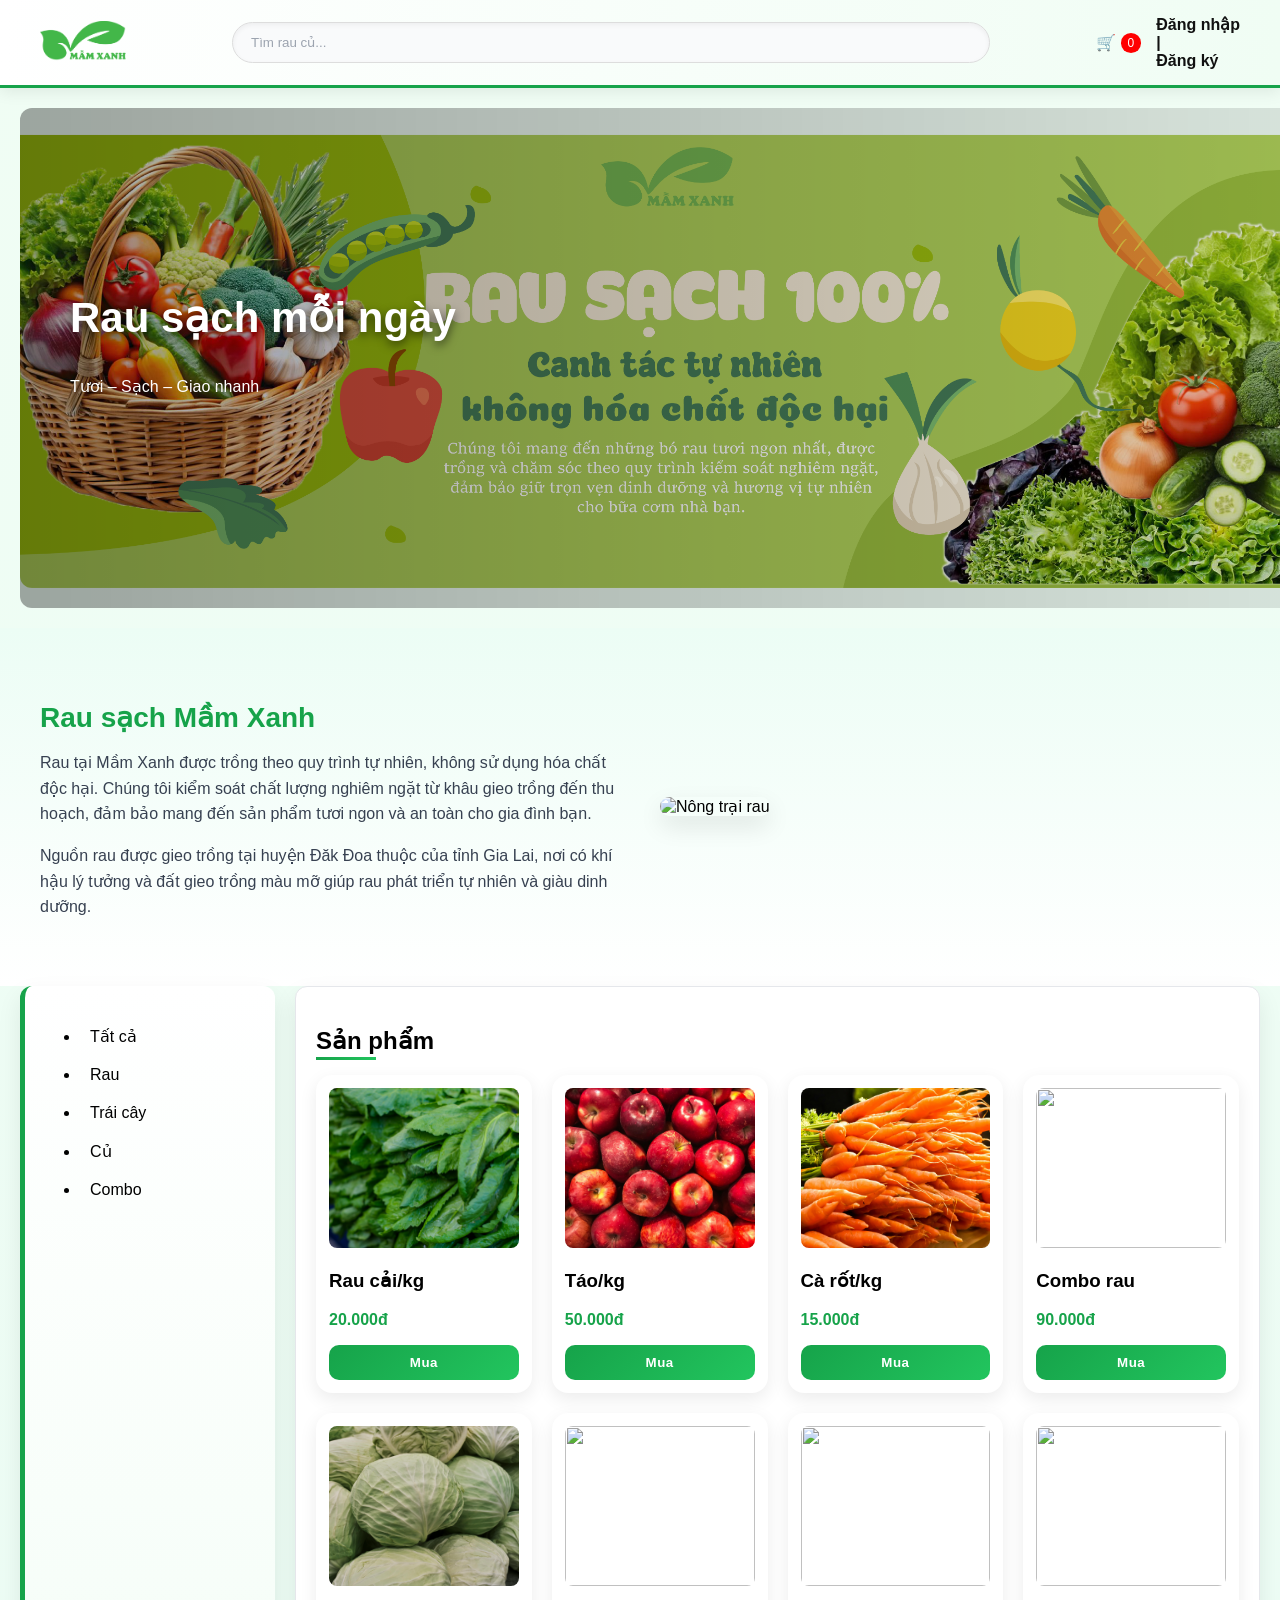
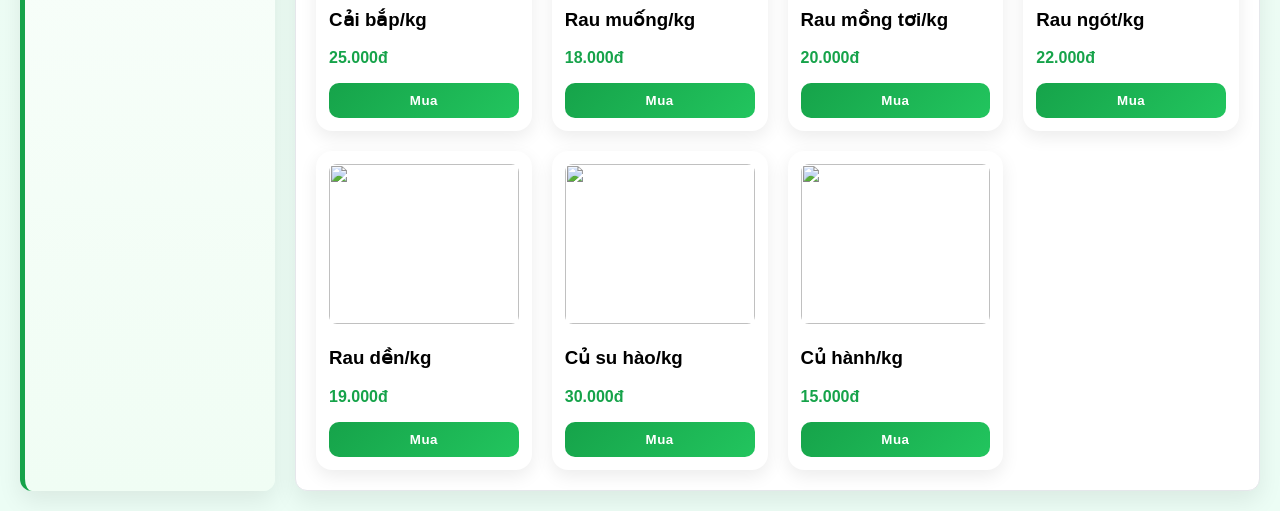
==== shop/index.html @ 41ecc7d5 "Add files via upload" ====
<!DOCTYPE html>
<html>
<head>
  <title>RAU SẠCH ĐĂK ĐOA</title>
  <link rel="stylesheet" href="style.css">
</head>
<body>

<header class="header">
  <div class="logo">
    <img src="logo.png">
  </div>

  <input class="search" placeholder="Tìm rau củ...">

  <div class="right">
    <a href="cart.html">🛒 <span id="cart-count">0</span></a>

    <!-- USER MENU FIX -->
    <div class="user-menu" id="user-menu">
      <span id="user-name"></span>

      <div class="dropdown" id="dropdown" style="display:none;">
        <p id="user-greeting"></p>
        <button id="logout-btn">Đăng xuất</button>
      </div>
    </div>

  </div>
</header>

  <section class="hero">
  <div class="slider">
    <div class="slides" id="slides">
      <img src="BANNER 1.png">
      <img src="BANNER 2.png">
    </div>
  </div>

  <div class="hero-text">
    <h1>Rau sạch mỗi ngày</h1>
    <p>Tươi – Sạch – Giao nhanh</p>
  </div>
</section>
<!-- ===== ABOUT ===== -->
<section class="about">
  <div class="about-container">
    <div class="about-text">
      <h2>Rau sạch Mầm Xanh</h2>
      <p>
        Rau tại Mầm Xanh được trồng theo quy trình tự nhiên, không sử dụng hóa chất độc hại.
        Chúng tôi kiểm soát chất lượng nghiêm ngặt từ khâu gieo trồng đến thu hoạch,
        đảm bảo mang đến sản phẩm tươi ngon và an toàn cho gia đình bạn.
      </p>
      <p>
        Nguồn rau được gieo trồng tại huyện Đăk Đoa thuộc của tỉnh Gia Lai,
        nơi có khí hậu lý tưởng và đất gieo trồng màu mỡ giúp rau phát triển tự nhiên và giàu dinh dưỡng.
      </p>
    </div>

    <div class="about-img">
      <img src="vườn rau.jpg" alt="Nông trại rau">
    </div>
  </div>
</section>



<div class="container">
  <aside class="sidebar">
    <ul>
      <li onclick="filterCategory('all')">Tất cả</li>
      <li onclick="filterCategory('vegetable')">Rau</li>
      <li onclick="filterCategory('fruit')">Trái cây</li>
      <li onclick="filterCategory('root')">Củ</li>
      <li onclick="filterCategory('combo')">Combo</li>
    </ul>
  </aside>

  <main class="main">
    <h2>Sản phẩm</h2>
    <div id="products" class="grid"></div>
  </main>
</div>

<script src="script.js"></script>
</body>
</html>
---- shop/style.css ----
/* RESET */
body {
  margin: 0;
  font-family: Arial;
  background: #f0fdf4;
}

/* ===== MÀU ===== */
:root {
  --main-green: #16a34a;
  --green-light: #dcfce7;
  --green-hover: #15803d;
  --accent: #22c55e;
}

/* ===== HEADER ===== */
.header {
  display: flex;
  align-items: center;
  justify-content: space-between;
  padding: 15px 40px;
  background: linear-gradient(90deg, #ffffff, #f0fdf4);
  border-bottom: 3px solid var(--main-green);
  box-shadow: 0 4px 15px rgba(0,0,0,0.08);
}

.logo img {
  height: 40px;
}

/* SEARCH */
.search {
  width: 60%;
  padding: 12px 18px;
  border-radius: 30px;
  border: 1px solid #ddd;
  background: #f9fafb;
  transition: 0.3s;
}

.search:focus {
  border: 1px solid var(--main-green);
  box-shadow: 0 0 10px rgba(34,197,94,0.4);
}

/* CART */
#cart-count {
  background: red;
  color: white;
  border-radius: 50%;
  padding: 3px 7px;
  font-size: 12px;
}

/* ===== HERO ===== */
.hero {
  position: relative;
  margin: 20px;
  border-radius: 15px;
  overflow: hidden;
}

.hero img {
  width: 100%;
  height: 300px;
  object-fit: cover;
}

/* FIX banner đẹp */
.hero::after {
  content: "";
  position: absolute;
  inset: 0;
  background: linear-gradient(to right, rgba(0,0,0,0.35), rgba(0,0,0,0.1));
}

.hero-text {
  position: absolute;
  top: 30%;
  left: 50px;
  color: white;
  z-index: 2;
}

.hero-text h1 {
  font-size: 42px;
  text-shadow: 0 4px 10px rgba(0,0,0,0.6);
}

/* ===== LAYOUT ===== */
.container {
  display: flex;
  gap: 20px;
  padding: 0 20px 20px;
}

/* SIDEBAR */
.sidebar {
  width: 220px;
  background: linear-gradient(180deg, #fff, #f0fdf4);
  border-left: 5px solid var(--main-green);
  border-radius: 12px;
  padding: 15px;
  box-shadow: 0 10px 25px rgba(0,0,0,0.08);
}

.sidebar li {
  padding: 10px;
  cursor: pointer;
  position: relative;
}

.sidebar li:hover {
  background: var(--main-green);
  color: white;
}

/* hiệu ứng viền chạy */
.sidebar li::before {
  content: "";
  position: absolute;
  left: -10px;
  top: 50%;
  width: 5px;
  height: 0;
  background: var(--main-green);
  transform: translateY(-50%);
  transition: 0.3s;
}

.sidebar li:hover::before {
  height: 70%;
}

/* MAIN */
.main {
  flex: 1;
  background: white;
  padding: 20px;
  border-radius: 12px;
  border: 1px solid #e5e7eb;
  box-shadow: 0 10px 25px rgba(0,0,0,0.08);
}

/* title đẹp */
.main h2 {
  position: relative;
}

.main h2::after {
  content: "";
  width: 60px;
  height: 3px;
  background: linear-gradient(90deg, #16a34a, #22c55e);
  position: absolute;
  bottom: -5px;
  left: 0;
}

/* ===== PRODUCTS ===== */
.grid {
  display: grid;
  grid-template-columns: repeat(4, 1fr);
  gap: 20px;
}

.product {
  background: white;
  padding: 12px;
  border-radius: 16px;
  border: 1px solid #eee;
  box-shadow: 0 6px 18px rgba(0,0,0,0.08);
  transition: 0.3s;
  position: relative;
  overflow: hidden;
}

.product:hover {
  transform: translateY(-8px) scale(1.02);
  border: 1px solid var(--accent);
  box-shadow: 0 15px 35px rgba(34,197,94,0.25);
}

/* ánh sáng hover */
.product::after {
  content: "";
  position: absolute;
  left: -100%;
  width: 100%;
  height: 100%;
  background: linear-gradient(120deg, transparent, rgba(255,255,255,0.4), transparent);
  transition: 0.6s;
}

.product:hover::after {
  left: 100%;
}

/* badge */
.product::before {
  content: "Fresh";
  position: absolute;
  top: 10px;
  left: 10px;
  background: #22c55e;
  color: white;
  font-size: 12px;
  padding: 4px 8px;
  border-radius: 6px;
}

.product img {
  width: 100%;
  height: 160px;
  object-fit: cover;
  border-radius: 8px;
  transition: 0.3s;
}

.product:hover img {
  transform: scale(1.05);
}

.product p {
  color: var(--main-green);
  font-weight: bold;
}

.product button {
  width: 100%;
  padding: 10px;
  background: linear-gradient(135deg, #16a34a, #22c55e);
  border: none;
  color: white;
  border-radius: 10px;
}

.product button:hover {
  background: linear-gradient(135deg, #15803d, #16a34a);
}

/* ===== CART ===== */
.cart-item {
  display: flex;
  gap: 15px;
  padding: 15px;
  background: white;
  border-radius: 12px;
  border: 1px solid #e5e7eb;
  box-shadow: 0 8px 20px rgba(0,0,0,0.08);
  transition: 0.2s;
}

.cart-item:hover {
  transform: scale(1.01);
}

.cart-summary {
  background: linear-gradient(180deg, #fff, #f0fdf4);
  border-radius: 12px;
  padding: 20px;
  box-shadow: 0 15px 30px rgba(0,0,0,0.1);
}

/* ===== ADDRESS ===== */
.address-box {
  border-left: 4px solid var(--main-green);
  background: white;
  padding: 15px;
  border-radius: 12px;
}

/* ===== BUTTON ===== */
button {
  cursor: pointer;
  transition: 0.2s;
}

button:hover {
  transform: translateY(-2px);
}
/* ===== FIX USER AREA ===== */
.right {
  display: flex;
  align-items: center;
  gap: 15px;
}

/* user name */
#user-name {
  font-weight: 600;
  cursor: pointer;
  color: #111;
}

/* icon + số + text nằm gọn */
.right a {
  display: flex;
  align-items: center;
  gap: 5px;
  text-decoration: none;
  color: #111;
}

/* ===== DROPDOWN ĐẸP HƠN ===== */
.dropdown {
  min-width: 200px;
  padding: 15px;
  border-radius: 12px;
  background: white;
  box-shadow: 0 15px 35px rgba(0,0,0,0.15);

  /* fix vị trí */
  right: 0;
  top: 45px;
}

/* greeting */
#user-greeting {
  font-weight: 500;
  margin-bottom: 10px;
  color: #16a34a;
}

/* button logout */
.dropdown button {
  width: 100%;
  padding: 10px;
  background: #ef4444;
  color: white;
  border: none;
  border-radius: 8px;
  cursor: pointer;
}

.dropdown button:hover {
  background: #dc2626;
}

/* ===== FIX BỊ LỆCH XUỐNG ===== */
.user-menu {
  display: flex;
  align-items: center;
  position: relative;
}

/* tránh bị nhảy dòng */
.header {
  flex-wrap: nowrap;
}
/* ===== FIX CART LAYOUT (QUAN TRỌNG) ===== */

.cart-page {
  display: flex !important;
  gap: 20px;
  align-items: flex-start;
}

/* chia 2 cột lại chuẩn */
.cart-left {
  flex: 2;
}

.cart-summary {
  flex: 1;
  max-width: 350px;
  position: sticky;
  top: 20px;
}

/* ===== FIX ITEM KHÔNG BỊ DỌC ===== */
.cart-item {
  display: flex !important;
  align-items: center !important;
  gap: 15px;
}

/* ảnh */
.cart-item img {
  width: 100px;
  height: 100px;
  object-fit: cover;
}

/* info */
.cart-info {
  flex: 1;
}

/* ===== FIX NÚT X ===== */
.remove {
  width: 35px;
  height: 35px;
  border-radius: 6px;
  display: flex;
  align-items: center;
  justify-content: center;
}

/* ===== FIX QTY ===== */
.qty {
  display: flex;
  align-items: center;
  gap: 8px;
}

.qty button {
  width: 30px;
  height: 30px;
}

/* ===== SUMMARY KHÔNG RỚT XUỐNG ===== */
.cart-summary {
  height: fit-content;
}
/* ===== RESTORE MÀU CART (KHÔNG PHÁ LAYOUT) ===== */

/* khung trái */
.cart-left {
  background: transparent;
}

/* item đẹp lại */
.cart-item {
  background: linear-gradient(180deg, #ffffff, #f0fdf4);
  border: 1px solid #e5e7eb;
  border-radius: 12px;
  box-shadow: 0 8px 20px rgba(0,0,0,0.08);
}

/* hover nhẹ */
.cart-item:hover {
  box-shadow: 0 12px 25px rgba(22,163,74,0.15);
}

/* giá tiền nổi */
.subtotal {
  color: #16a34a;
  font-size: 16px;
}

/* ===== SUMMARY ĐẸP LẠI ===== */
.cart-summary {
  background: linear-gradient(180deg, #ffffff, #ecfdf5);
  border: 1px solid #d1fae5;
  box-shadow: 0 15px 30px rgba(22,163,74,0.15);
}

/* tiêu đề */
.cart-summary h3 {
  color: #16a34a;
}

/* tổng tiền nổi bật */
.cart-summary h2 {
  color: #16a34a;
  font-weight: bold;
}

/* ===== BUTTON ĐẸP LẠI ===== */
.checkout-btn {
  background: linear-gradient(135deg, #16a34a, #22c55e);
  color: white;
  border-radius: 10px;
}

.checkout-btn:hover {
  background: linear-gradient(135deg, #15803d, #16a34a);
}

.clear-btn {
  background: #6b7280;
  color: white;
  border-radius: 10px;
}

/* ===== ADDRESS BOX ĐẸP LẠI ===== */
.address-box {
  background: linear-gradient(180deg, #ffffff, #f0fdf4);
  border: 1px solid #d1fae5;
  border-left: 5px solid #16a34a;
}

/* nút thêm địa chỉ */
.address-box button {
  background: linear-gradient(135deg, #16a34a, #22c55e);
  border-radius: 8px;
}
/* ===== TỔNG THỂ MÀU SẮC ===== */
body {
  background: linear-gradient(180deg, #f0fdf4, #ecfdf5);
}

/* ===== HEADER XỊN HƠN ===== */
.header {
  background: linear-gradient(90deg, #ffffff, #f0fdf4);
}

/* ===== SEARCH ĐẸP HƠN ===== */
.search {
  background: #f9fafb;
}

.search::placeholder {
  color: #9ca3af;
}

/* ===== SIDEBAR ACTIVE ===== */
.sidebar li {
  position: relative;
}

.sidebar li:hover {
  transform: translateX(5px);
}

/* ===== PRODUCT CARD NÂNG CẤP ===== */
.product {
  position: relative;
  overflow: hidden;
}

.product::before {
  content: "";
  position: absolute;
  inset: 0;
  background: linear-gradient(120deg, transparent, rgba(22,163,74,0.08), transparent);
  opacity: 0;
  transition: 0.3s;
}

.product:hover::before {
  opacity: 1;
}

.product img {
  transition: 0.3s;
}

.product:hover img {
  transform: scale(1.05);
}

/* ===== BUTTON MƯỢT HƠN ===== */
.product button {
  background: linear-gradient(135deg, #16a34a, #22c55e);
}

.product button:hover {
  background: linear-gradient(135deg, #15803d, #16a34a);
}

/* ===== CART ITEM XỊN HƠN ===== */
.cart-item {
  transition: 0.3s;
}

.cart-item:hover {
  transform: translateY(-3px);
}

/* ===== QTY BUTTON ===== */
.qty button {
  transition: 0.2s;
}

.qty button:hover {
  transform: scale(1.1);
}

/* ===== ADDRESS ITEM ===== */
.address-item {
  transition: 0.3s;
}

.address-item:hover {
  transform: translateY(-2px);
  box-shadow: 0 10px 20px rgba(22,163,74,0.1);
}

/* ===== FORM ĐỊA CHỈ ===== */
.address-form input {
  background: #f9fafb;
}

.address-form input:focus {
  background: white;
}

/* ===== BUTTON THÊM ĐỊA CHỈ ===== */
.add-address-btn {
  margin-top: 10px;
  padding: 8px 12px;
  background: linear-gradient(135deg, #16a34a, #22c55e);
  color: white;
  border: none;
  border-radius: 8px;
  cursor: pointer;
}

.add-address-btn:hover {
  background: linear-gradient(135deg, #15803d, #16a34a);
}

/* ===== CART SUMMARY NỔI BẬT ===== */
.cart-summary {
  border: 1px solid #d1fae5;
}

/* ===== TOTAL NHẤN MẠNH ===== */
.cart-summary h2 {
  font-size: 24px;
}

/* ===== SCROLL MƯỢT ===== */
html {
  scroll-behavior: smooth;
}
/* ===== AUTH FULL CENTER FIX ===== */
.auth-page {
  min-height: 100vh;
  display: flex;
  justify-content: center;
  align-items: center;
  padding: 20px;
  background: radial-gradient(circle at top, #ecfdf5, #d1fae5);
}

/* CARD */
.auth-box {
  width: 100%;
  max-width: 420px;
  background: #fff;
  padding: 35px 30px;
  border-radius: 18px;

  /* shadow đẹp hơn */
  box-shadow: 0 20px 60px rgba(0, 0, 0, 0.12);

  border: 1px solid #dcfce7;

  display: flex;
  flex-direction: column;
  gap: 15px;
}

/* TITLE */
.auth-box h2 {
  text-align: center;
  font-size: 28px;
  color: #16a34a;
  margin-bottom: 10px;
}

/* INPUT FIX ĐỀU HÀNG */
.auth-box input {
  width: 100%;
  height: 45px;
  padding: 0 14px;

  border-radius: 10px;
  border: 1px solid #e5e7eb;
  background: #f9fafb;

  outline: none;

  transition: 0.25s;
}

/* focus đẹp */
.auth-box input:focus {
  border-color: #16a34a;
  box-shadow: 0 0 0 3px rgba(34, 197, 94, 0.2);
  background: #fff;
}

/* BUTTON FIX */
.auth-box button {
  height: 45px;
  width: 100%;
  border: none;
  border-radius: 10px;

  background: linear-gradient(135deg, #16a34a, #22c55e);
  color: white;

  font-weight: 600;

  cursor: pointer;
  transition: 0.2s;
}

.auth-box button:hover {
  transform: translateY(-2px);
  box-shadow: 0 10px 20px rgba(34, 197, 94, 0.25);
}

/* TEXT LINK */
.auth-box p {
  text-align: center;
  font-size: 14px;
  margin-top: 5px;
}

.auth-box a {
  color: #16a34a;
  font-weight: 600;
  text-decoration: none;
}

.auth-box a:hover {
  text-decoration: underline;
}
.auth-box {
  width: 100%;
  max-width: 420px;
  margin: 0 auto;

  display: flex;
  flex-direction: column;
  align-items: center;   /* 🔥 quan trọng */
}
/* DROPDOWN FIX */
.dropdown {
  position: absolute;
  right: 0;
  top: 45px;
  display: none;
}

/* TOAST */
.toast {
  position: fixed;
  bottom: 20px;
  right: 20px;
  background: #16a34a;
  color: white;
  padding: 10px 15px;
  border-radius: 8px;
}

/* RESPONSIVE */
@media (max-width: 768px) {
  .container {
    flex-direction: column;
  }

  .grid {
    grid-template-columns: repeat(2, 1fr);
  }

  .sidebar {
    width: 100%;
  }

  .cart-page {
    flex-direction: column;
  }
}
.dropdown {
  position: absolute;
  right: 0;
  top: 45px;
  display: none;
}

@media (max-width: 768px) {
  .container { flex-direction: column; }
  .grid { grid-template-columns: repeat(2, 1fr); }
  .cart-page { flex-direction: column; }
}
.toast {
  position: fixed;
  bottom: 20px;
  right: 20px;
  padding: 12px 18px;
  border-radius: 10px;
  color: white;
  font-weight: 500;
  animation: fadeIn 0.3s;
}

.toast.success {
  background: #16a34a;
}

.toast.error {
  background: #ef4444;
}

@keyframes fadeIn {
  from { opacity: 0; transform: translateY(10px);}
  to { opacity: 1; transform: translateY(0);}
}
/* ===== FIX KHÔNG CLICK ĐƯỢC ===== */

/* 1. Không cho lớp hiệu ứng chặn click */
.product::after,
.product::before,
.hero::after {
  pointer-events: none;
}

/* 2. Đảm bảo nút luôn nằm trên */
.product button {
  position: relative;
  z-index: 10;
}

/* 3. Đảm bảo card là gốc */
.product {
  position: relative;
}
/* ===== UI UPGRADE SAFE (KHÔNG PHÁ CODE) ===== */

/* hiệu ứng mượt toàn site */
* {
  transition: all 0.25s ease;
}

/* ===== HEADER XỊN HƠN ===== */
.header {
  backdrop-filter: blur(8px);
}

/* ===== SEARCH XỊN ===== */
.search {
  box-shadow: inset 0 2px 5px rgba(0,0,0,0.05);
}

.search:focus {
  transform: scale(1.02);
}

/* ===== PRODUCT CARD PRO ===== */
.product {
  border: 1px solid transparent;
}

.product:hover {
  border: 1px solid #22c55e;
}

/* badge đẹp hơn */
.product::before {
  font-weight: 600;
  letter-spacing: 0.5px;
}

/* giá nổi hơn */
.product p {
  font-size: 16px;
}

/* nút mua xịn */
.product button {
  font-weight: 600;
  letter-spacing: 0.5px;
}

.product button:active {
  transform: scale(0.95);
}

/* ===== SIDEBAR PRO ===== */
.sidebar li {
  border-radius: 8px;
}

.sidebar li:hover {
  padding-left: 15px;
}

/* ===== CART PRO ===== */

/* item nổi hơn */
.cart-item {
  border: 1px solid transparent;
}

.cart-item:hover {
  border: 1px solid #22c55e;
}

/* ảnh rõ hơn */
.cart-item img {
  border-radius: 10px;
}

/* tên sản phẩm */
.cart-info h3 {
  font-weight: 600;
}

/* giá */
.subtotal {
  font-weight: bold;
}

/* qty */
.qty span {
  min-width: 20px;
  text-align: center;
  display: inline-block;
}

/* ===== SUMMARY PRO ===== */
.cart-summary {
  backdrop-filter: blur(10px);
}

.cart-summary h2 {
  text-shadow: 0 2px 5px rgba(0,0,0,0.1);
}

/* nút */
.checkout-btn,
.clear-btn {
  font-weight: 600;
}

.checkout-btn:active,
.clear-btn:active {
  transform: scale(0.95);
}

/* ===== ADDRESS PRO ===== */
.address-item {
  cursor: pointer;
}

.address-item:active {
  transform: scale(0.98);
}

/* ===== DROPDOWN MƯỢT ===== */
.dropdown {
  animation: fadeDropdown 0.25s ease;
}

@keyframes fadeDropdown {
  from {
    opacity: 0;
    transform: translateY(10px);
  }
  to {
    opacity: 1;
    transform: translateY(0);
  }
}
/* ===== FORCE APPLY UI ===== */

.cart-item {
  background: linear-gradient(180deg, #ffffff, #ecfdf5) !important;
  border-radius: 16px !important;
  box-shadow: 0 15px 30px rgba(22,163,74,0.15) !important;
}

.cart-summary {
  background: linear-gradient(180deg, #ffffff, #d1fae5) !important;
  border-radius: 16px !important;
  box-shadow: 0 20px 40px rgba(22,163,74,0.2) !important;
}

.qty button {
  background: #e5e7eb !important;
  border-radius: 6px !important;
}

.qty button:hover {
  background: #22c55e !important;
  color: white !important;
}

.remove {
  background: #fee2e2 !important;
}

.remove:hover {
  background: #ef4444 !important;
  color: white !important;
}
/* ===== FIX CART FINAL (DÁN CUỐI FILE) ===== */

.cart-page {
  display: flex;
  gap: 20px;
  padding: 20px;
  align-items: flex-start;
}

.cart-left {
  flex: 2;
}

/* ITEM */
.cart-item {
  display: flex !important;
  align-items: center !important;
  gap: 15px;

  padding: 15px;
  border-radius: 16px;

  background: linear-gradient(180deg, #ffffff, #ecfdf5) !important;
  box-shadow: 0 15px 30px rgba(22,163,74,0.15) !important;
}

.cart-item:hover {
  transform: translateY(-3px);
}

/* IMG */
.cart-item img {
  width: 90px;
  height: 90px;
  object-fit: cover;
  border-radius: 10px;
}

/* INFO */
.cart-info {
  flex: 1;
}

/* PRICE */
.subtotal {
  color: #16a34a;
  font-weight: bold;
}

/* QTY */
.qty {
  display: flex;
  align-items: center;
  gap: 8px;
}

.qty button {
  width: 32px;
  height: 32px;
  border-radius: 6px;
  background: #e5e7eb !important;
}

.qty button:hover {
  background: #22c55e !important;
  color: white;
}

/* REMOVE */
.remove {
  width: 35px;
  height: 35px;
  border-radius: 8px;
  background: #fee2e2 !important;
}

.remove:hover {
  background: #ef4444 !important;
  color: white;
}

/* ===== SUMMARY ===== */
.cart-summary {
  flex: 1;
  max-width: 350px;

  position: sticky;
  top: 20px;

  background: linear-gradient(180deg, #ffffff, #d1fae5) !important;
  border-radius: 16px;
  padding: 20px;

  box-shadow: 0 20px 40px rgba(22,163,74,0.2) !important;
}

.cart-summary h3,
.cart-summary h2 {
  color: #16a34a;
}

/* BUTTON */
.cart-summary button {
  width: 100%;
  margin-top: 10px;
  padding: 10px;
  border-radius: 10px;
}

.cart-summary button:first-of-type {
  background: #6b7280;
  color: white;
}

.cart-summary button:last-of-type {
  background: linear-gradient(135deg, #16a34a, #22c55e);
  color: white;
}
/* ===== MODAL ADDRESS (PRO) ===== */
.modal {
  position: fixed;
  inset: 0;
  background: rgba(0,0,0,0.4);

  display: none;
  justify-content: center;
  align-items: center;

  z-index: 999;
}

/* hộp popup */
.modal-content {
  background: white;
  padding: 25px;
  border-radius: 16px;
  width: 420px;

  display: flex;
  flex-direction: column;
  gap: 12px;

  box-shadow: 0 20px 50px rgba(0,0,0,0.2);
}

/* input */
.modal-content input {
  padding: 10px;
  border-radius: 8px;
  border: 1px solid #ddd;
}

/* row tỉnh/quận */
.modal-content .row {
  display: flex;
  gap: 10px;
}

/* button */
.modal-btns {
  display: flex;
  gap: 10px;
  margin-top: 10px;
}

.modal-btns button {
  flex: 1;
  padding: 10px;
  border-radius: 8px;
}

/* hover đẹp hơn */
.modal-btns button:last-child {
  background: linear-gradient(135deg, #16a34a, #22c55e);
  color: white;
}

.modal-btns button:last-child:hover {
  background: linear-gradient(135deg, #15803d, #16a34a);
}
.modal {
  position: fixed;
  inset: 0;
  background: rgba(0,0,0,0.4);
  display: none;
  justify-content: center;
  align-items: center;
}

.modal-content {
  background: white;
  padding: 20px;
  border-radius: 12px;
  width: 300px;
  display: flex;
  flex-direction: column;
  gap: 10px;
}

.modal-actions {
  display: flex;
  gap: 10px;
}
.hero {
  width: 100%;
  height: 500px; /* 👈 tăng lên (300–450 tùy ) */
  overflow: hidden;
  border-radius: 12px;
}

.hero img {
  width: 100%;
  height: 100%;
  object-fit: cover; /* 👈 QUAN TRỌNG: không méo ảnh */
}
/* ===== SLIDER ===== */
.slider {
  width: 100%;
  height: 480px;
  overflow: hidden;
  border-radius: 12px;
}

.slides {
  display: flex;
  width: 200%;
  transition: transform 0.8s ease;
}

.slides img {
  width: 100%;
  height: 480px;
  object-fit: cover;
}
.slides {
  display: flex;
  width: 100%; /* ❌ bỏ 200% */
}

.slides img {
  width: 100%;
  flex-shrink: 0; /* 🔥 QUAN TRỌNG */
  height: 480px;
  object-fit: cover;
}
.slider {
  width: 100%;
  height: 480px;
  overflow: hidden;
}

.slides {
  display: flex;
  width: 100%;
}

.slides img {
  width: 100%;
  height: 480px;
  object-fit: cover;
  flex-shrink: 0; /* 🔥 bắt buộc */
}
/* ===== ABOUT SECTION ===== */
.about {
  padding: 50px 20px;
  background: linear-gradient(180deg, #ecfdf5, #ffffff);
}

.about-container {
  max-width: 1200px;
  margin: auto;
  display: flex;
  align-items: center;
  gap: 40px;
}

/* text */
.about-text {
  flex: 1;
}

.about-text h2 {
  font-size: 28px;
  color: #16a34a;
  margin-bottom: 15px;
}

.about-text p {
  color: #374151;
  line-height: 1.6;
}

/* ảnh */
.about-img {
  flex: 1;
}

.about-img img {
  width: 100%;
  border-radius: 16px;
  object-fit: cover;
  box-shadow: 0 10px 25px rgba(0,0,0,0.1);
}

/* responsive */
@media (max-width: 768px) {
  .about-container {
    flex-direction: column;
  }
}
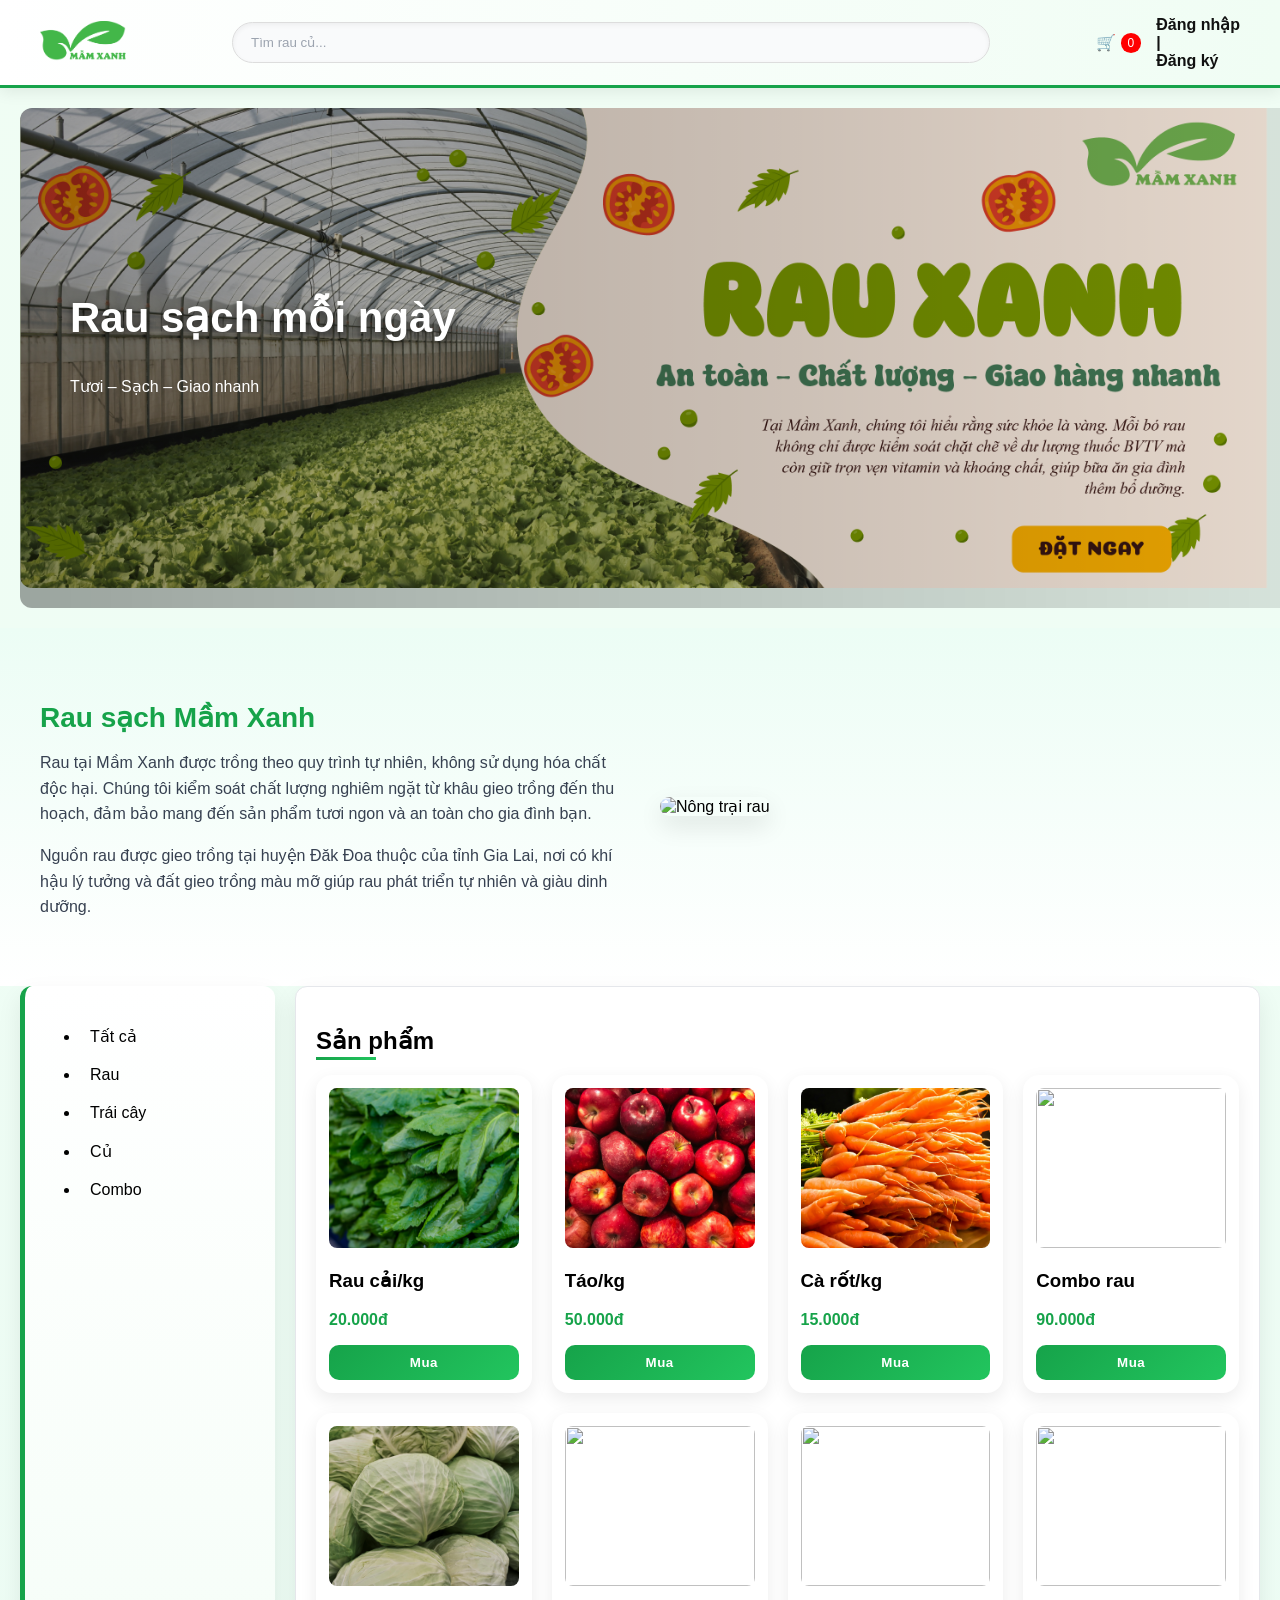
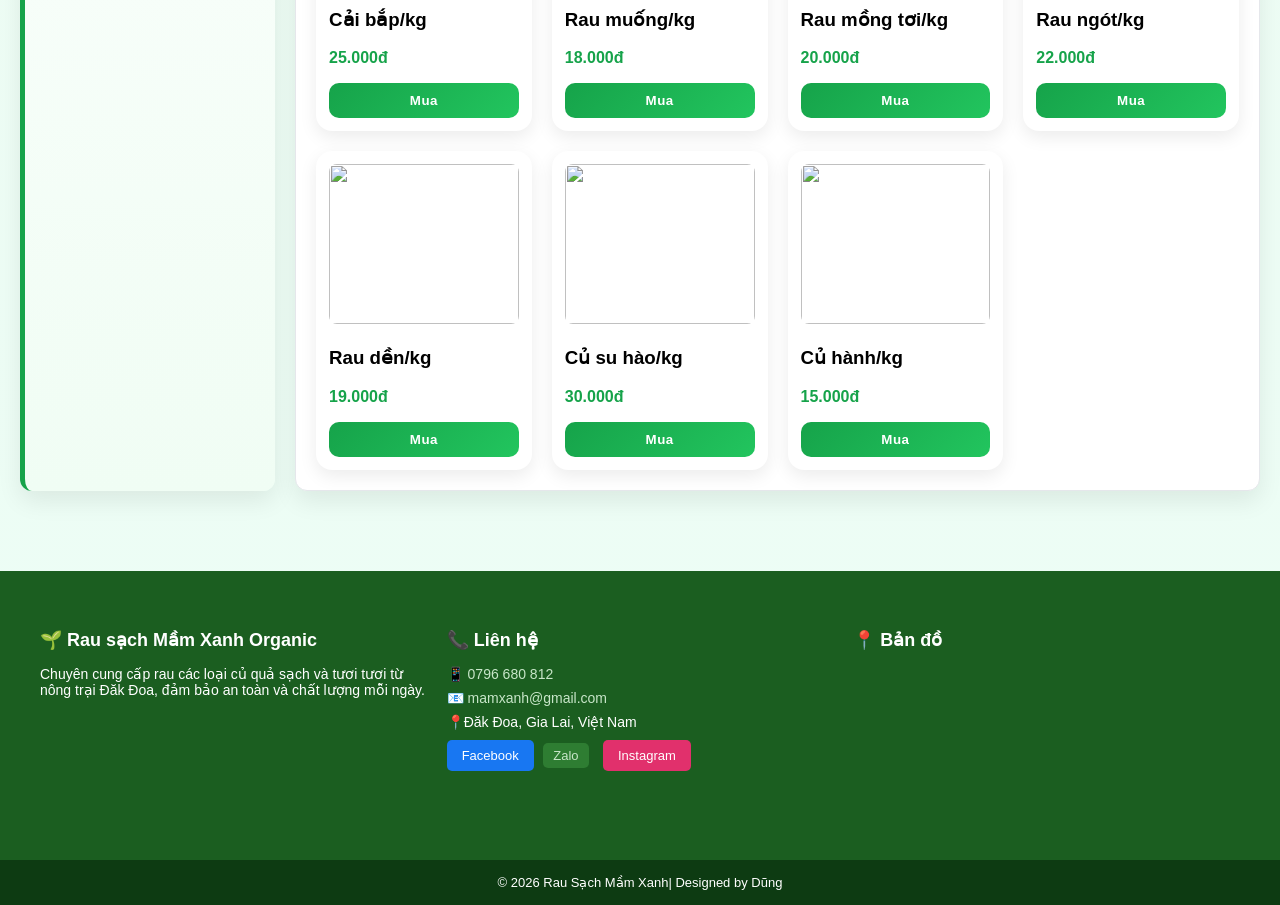
==== commit ed6dfe0c: "Update index.html" ====
--- a/shop/index.html
+++ b/shop/index.html
@@ -84,5 +84,59 @@
 </div>
 
 <script src="script.js"></script>
+  <script src="script.js"></script>
+<footer class="footer">
+  <div class="footer-container">
+
+    <!-- Cột 1 -->
+    <div class="footer-col">
+      <h3>🌱 Rau sạch Mầm Xanh Organic</h3>
+      <p>
+        Chuyên cung cấp rau các loại củ quả sạch và tươi tươi từ nông trại Đăk Đoa,
+        đảm bảo an toàn và chất lượng mỗi ngày.
+      </p>
+    </div>
+
+    <!-- Cột 2 -->
+    <div class="footer-col">
+      <h3>📞 Liên hệ</h3>
+
+      <p>
+        📱 <a href="tel:0796680812">0796 680 812</a>
+      </p>
+
+      <p>
+        📧 <a href="mailto:dungphamtrung543@gmail.com">
+          mamxanh@gmail.com
+        </a>
+      </p>
+
+      <p>📍Đăk Đoa, Gia Lai, Việt Nam</p>
+
+      <div class="social">
+        <a href="https://www.facebook.com/ZeD3012" target="_blank" style="background-color: #1877F2; color: white; padding: 8px 15px; border-radius: 5px; text-decoration: none; margin-right: 5px;">Facebook</a>
+        <a href="#">Zalo</a>
+        <a href="https://www.instagram.com/trg.dngg/" target="_blank" style="background-color: #E1306C; color: white; padding: 8px 15px; border-radius: 5px; text-decoration: none; display: inline-block;">Instagram</a>
+      </div>
+    </div>
+
+    <!-- Cột 3 -->
+    <div class="footer-col">
+      <h3>📍 Bản đồ</h3>
+
+      <iframe
+  src="https://www.google.com/maps?q=Đăk%20Đoa%20Gia%20Lai&output=embed"
+  loading="lazy">
+</iframe>
+
+
+    </div>
+
+  </div>
+
+  <div class="footer-bottom">
+    © 2026 Rau Sạch Mầm Xanh| Designed by Dũng
+  </div>
+</footer>
 </body>
 </html>
--- a/shop/style.css
+++ b/shop/style.css
@@ -1290,3 +1290,74 @@
     flex-direction: column;
   }
 }
+.footer {
+  background: #1b5e20;
+  color: #fff;
+  margin-top: 60px;
+}
+
+.footer-container {
+  display: flex;
+  justify-content: space-between;
+  gap: 20px;
+  padding: 40px;
+  flex-wrap: wrap;
+}
+
+.footer-col {
+  flex: 1;
+  min-width: 250px;
+}
+
+.footer-col h3 {
+  margin-bottom: 15px;
+  font-size: 18px;
+}
+
+.footer-col p {
+  margin: 8px 0;
+  font-size: 14px;
+}
+
+.footer a {
+  color: #c8e6c9;
+  text-decoration: none;
+}
+
+.footer a:hover {
+  text-decoration: underline;
+}
+
+.social {
+  margin-top: 10px;
+}
+
+.social a {
+  display: inline-block;
+  margin-right: 10px;
+  background: #2e7d32;
+  padding: 5px 10px;
+  border-radius: 5px;
+  font-size: 13px;
+}
+
+.footer iframe {
+  width: 100%;
+  height: 150px;
+  border: none;
+  border-radius: 8px;
+}
+
+.footer-bottom {
+  text-align: center;
+  padding: 15px;
+  background: #0d3b12;
+  font-size: 13px;
+}
+
+/* 📱 Responsive */
+@media (max-width: 768px) {
+  .footer-container {
+    flex-direction: column;
+  }
+}
